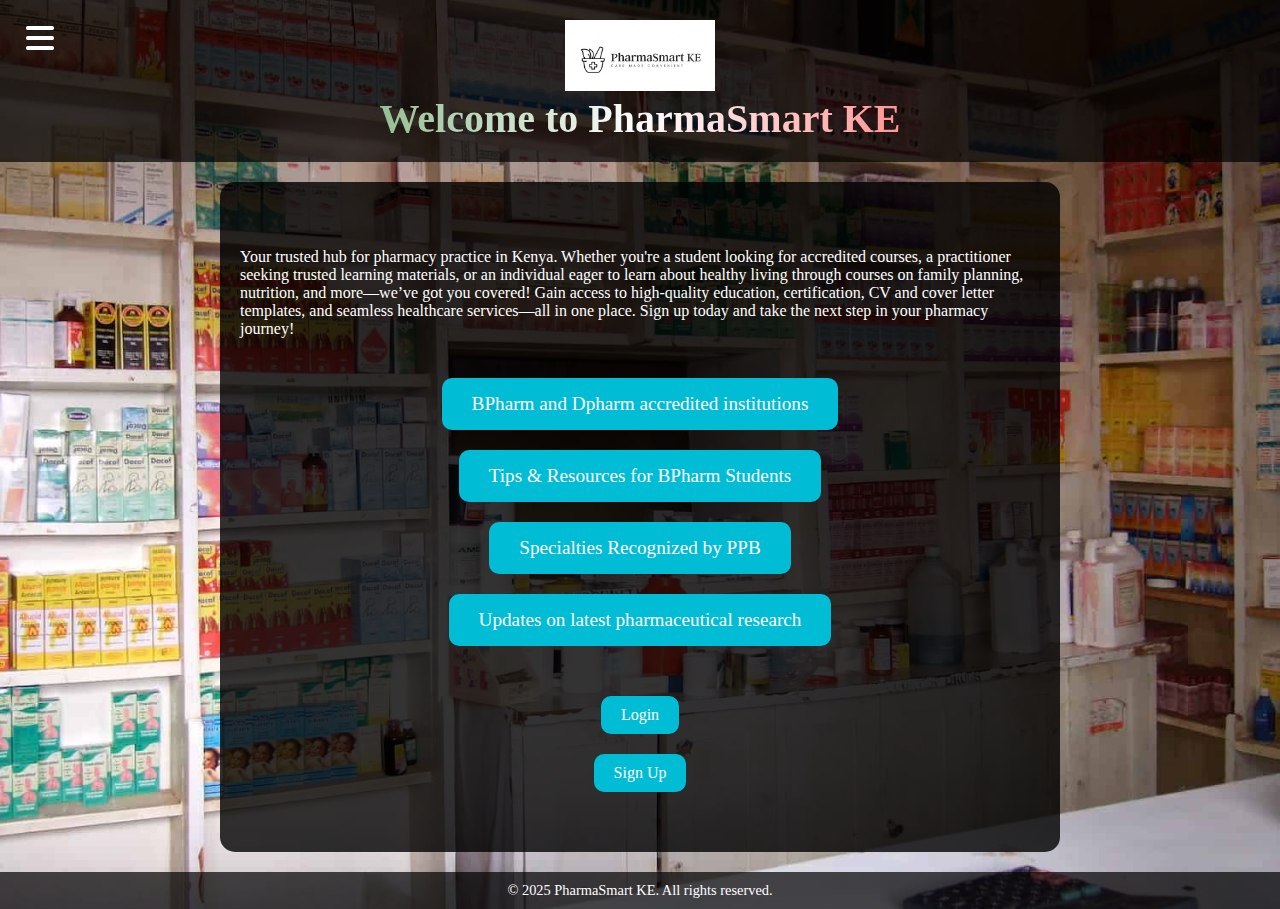
==== index.html @ 3fa0c53a "Update and rename index2.html to index.html" ====
<!DOCTYPE html>
<html lang="en">
<head>
    <meta charset="UTF-8">
    <meta name="viewport" content="width=device-width, initial-scale=1.0">
    <title>Kenyan Pharmacy Blog</title>
    <link rel="stylesheet" href="https://cdnjs.cloudflare.com/ajax/libs/font-awesome/6.0.0-beta3/css/all.min.css">
    <style>
        body {
            font-family: 'Times New Roman', serif;
            margin: 0;
            padding: 0;
            background-image: url('drug.jpg');
            background-size: cover;
            background-repeat: no-repeat;
            color: #fff;
            display: flex;
            flex-direction: column;
            min-height: 100vh;
        }
        header {
            background-color: rgba(0, 0, 0, 0.7);
            padding: 20px;
            text-align: center;
            flex-shrink: 0;
        }
        header h1 {
            margin: 0;
            font-size: 2.5em;
            background: linear-gradient(to right, #006600, #ffffff, #ff0000);
            -webkit-background-clip: text;
            -webkit-text-fill-color: transparent;
        }
        .sidebar {
            position: fixed;
            top: 0;
            left: 0;
            width: 250px;
            height: 100%;
            background-color: rgba(0, 0, 0, 0.8);
            padding-top: 20px;
            color: #fff;
            text-align: left;
            display: flex;
            flex-direction: column;
            display: none; /* Initially hidden */
        }
        .sidebar a {
            color: #00bcd4;
            text-decoration: none;
            font-size: 1.2em;
            padding: 15px;
            border-bottom: 1px solid #444;
            transition: background-color 0.3s;
        }
        .sidebar a:hover {
            background-color: #008c9e;
        }
        main {
            margin-left: 260px;
            padding: 50px 20px;
            background-color: rgba(0, 0, 0, 0.8);
            margin: 20px auto;
            width: 90%;
            max-width: 800px;
            border-radius: 15px;
            flex-grow: 1;
        }
        .button-container {
            margin: 30px 0;
            display: flex;
            flex-direction: column;
            align-items: center; /* Center the buttons horizontally */
        }
        .button-container a {
            display: inline-block;
            margin: 10px;
            padding: 15px 30px;
            background-color: #00bcd4;
            color: #fff;
            text-decoration: none;
            font-size: 1.2em;
            border-radius: 10px;
            transition: background-color 0.3s;
        }
        .button-container a:hover {
            background-color: #008c9e;
        }
        .auth-buttons {
            margin-top: 30px;
            display: flex;
            flex-direction: column;
            align-items: center; /* Center the buttons horizontally */
        }
        .auth-buttons a {
            display: inline-block;
            margin: 10px;
            padding: 10px 20px;
            background-color: #00bcd4;
            color: #fff;
            text-decoration: none;
            border-radius: 10px;
            transition: background-color 0.3s;
            font-size: 1em;
        }
        .auth-buttons a:hover {
            background-color: #008c9e;
        }
        footer {
            background-color: rgba(0, 0, 0, 0.7);
            padding: 10px 0;
            text-align: center;
            flex-shrink: 0;
        }
        footer p {
            margin: 0;
            font-size: 0.9em;
        }
        /* Icon button to toggle the sidebar */
        .sidebar-toggle-btn {
            position: fixed;
            top: 20px;
            left: 20px;
            background-color: transparent;
            border: none;
            color: #fff;
            font-size: 2em;
            cursor: pointer;
            z-index: 1000; /* Ensure it's above other content */
        }
    </style>
</head>
<body>

    <!-- Hamburger Icon to toggle sidebar -->
    <button class="sidebar-toggle-btn" onclick="toggleSidebar()">
        <i class="fas fa-bars"></i> <!-- Font Awesome hamburger icon -->
    </button>

    <div class="sidebar">
        <a href="contacts.html">Contacts</a>
        <a href="signup.html">Sign Up</a>
        <a href="login.html">Login</a>
        <a href="support.html">Support</a>
        <a href="privacy-policy.html">Privacy Policy</a>
    </div>

    <header>
        <img src="logo.jpg" alt="PharmaSmart KE Logo" style="max-width: 150px; height: auto;">
        <h1>Welcome to PharmaSmart KE</h1>
    </header>

    <main>
        <p>Your trusted hub for pharmacy practice in Kenya. Whether you're a student looking for accredited courses, a practitioner seeking trusted learning materials, or an individual eager to learn about healthy living through courses on family planning, nutrition, and more—we’ve got you covered! Gain access to high-quality education, certification, CV and cover letter templates, and seamless healthcare services—all in one place. Sign up today and take the next step in your pharmacy journey!</p>
        
        <div class="button-container">
            <a href="pharm.html">BPharm and Dpharm accredited institutions</a>
            <a href="tips-resources.html">Tips & Resources for BPharm Students</a>
            <a href="specialities.html">Specialties Recognized by PPB</a>
            <a href="updates.html">Updates on latest pharmaceutical research</a>
        </div>

        <div class="auth-buttons">
            <a href="login.html">Login</a>
            <a href="signup.html">Sign Up</a>
        </div>
    </main>

    <footer>
        <p>&copy; 2025 PharmaSmart KE. All rights reserved.</p>
    </footer>

    <script>
        function toggleSidebar() {
            const sidebar = document.querySelector('.sidebar');
            if (sidebar.style.display === 'none' || sidebar.style.display === '') {
                sidebar.style.display = 'flex';  // Show sidebar
            } else {
                sidebar.style.display = 'none';  // Hide sidebar
            }
        }
    </script>

</body>
</html>
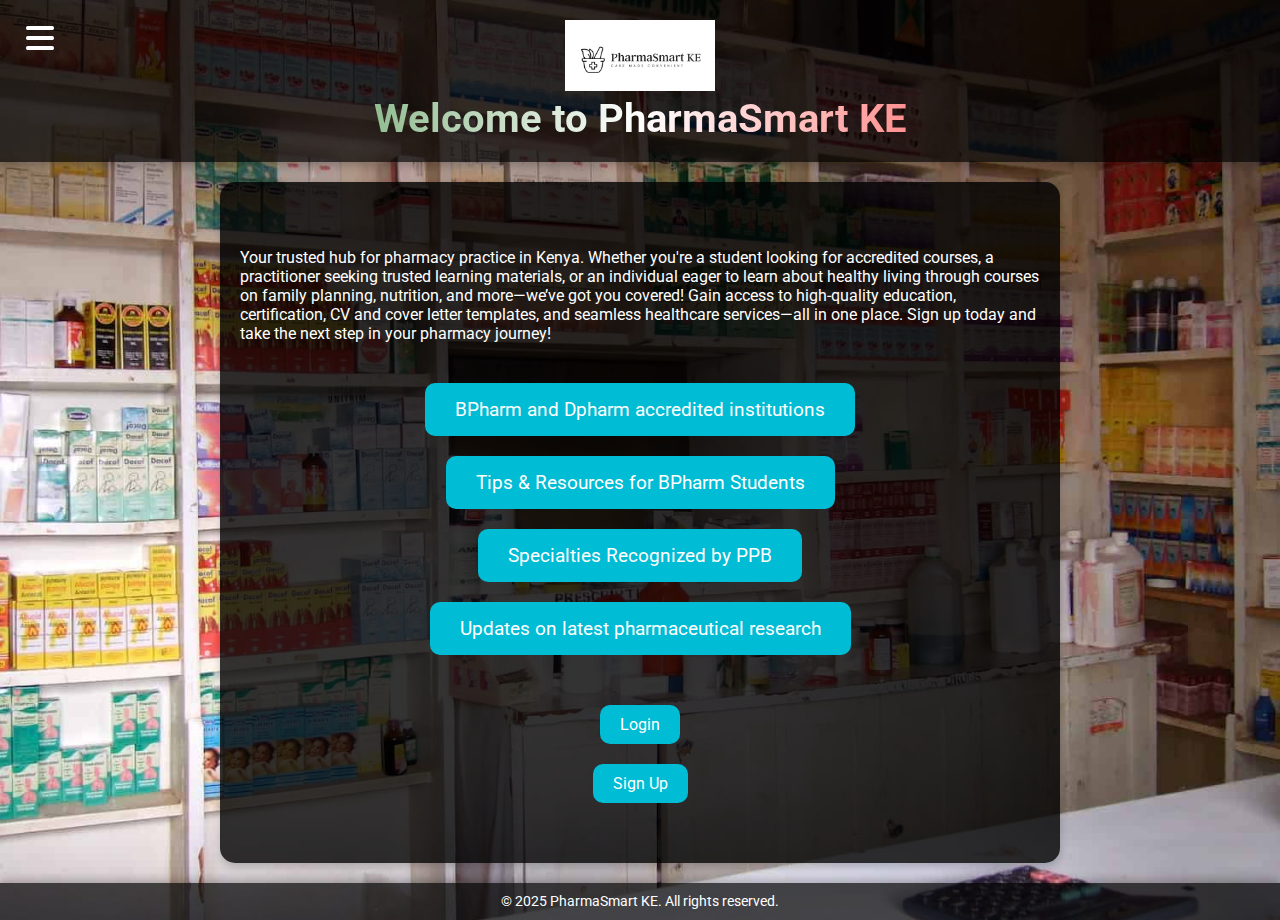
==== commit d77f5e91: "Update index.html" ====
--- a/index.html
+++ b/index.html
@@ -3,11 +3,12 @@
 <head>
     <meta charset="UTF-8">
     <meta name="viewport" content="width=device-width, initial-scale=1.0">
-    <title>Kenyan Pharmacy Blog</title>
+    <title>PharmaSmart KE</title>
     <link rel="stylesheet" href="https://cdnjs.cloudflare.com/ajax/libs/font-awesome/6.0.0-beta3/css/all.min.css">
+    <link href="https://fonts.googleapis.com/css2?family=Roboto:wght@400;700&display=swap" rel="stylesheet">
     <style>
         body {
-            font-family: 'Times New Roman', serif;
+            font-family: 'Roboto', sans-serif;
             margin: 0;
             padding: 0;
             background-image: url('drug.jpg');
@@ -17,26 +18,35 @@
             display: flex;
             flex-direction: column;
             min-height: 100vh;
+            transition: background-color 0.3s;
         }
         header {
             background-color: rgba(0, 0, 0, 0.7);
             padding: 20px;
             text-align: center;
             flex-shrink: 0;
+            box-shadow: 0 4px 8px rgba(0, 0, 0, 0.2);
         }
         header h1 {
             margin: 0;
             font-size: 2.5em;
             background: linear-gradient(to right, #006600, #ffffff, #ff0000);
             -webkit-background-clip: text;
+            background-clip: text;
             -webkit-text-fill-color: transparent;
+            animation: gradient 3s infinite;
+        }
+        @keyframes gradient {
+            0% { background-position: 0% 50%; }
+            50% { background-position: 100% 50%; }
+            100% { background-position: 0% 50%; }
         }
         .sidebar {
             position: fixed;
-            top: 0;
+            top: 60px; /* Lower the sidebar slightly */
             left: 0;
             width: 250px;
-            height: 100%;
+            height: calc(100% - 60px); /* Adjust height to account for the new top position */
             background-color: rgba(0, 0, 0, 0.8);
             padding-top: 20px;
             color: #fff;
@@ -44,6 +54,7 @@
             display: flex;
             flex-direction: column;
             display: none; /* Initially hidden */
+            transition: transform 0.3s ease-in-out;
         }
         .sidebar a {
             color: #00bcd4;
@@ -51,10 +62,11 @@
             font-size: 1.2em;
             padding: 15px;
             border-bottom: 1px solid #444;
-            transition: background-color 0.3s;
+            transition: background-color 0.3s, transform 0.3s;
         }
         .sidebar a:hover {
             background-color: #008c9e;
+            transform: translateX(10px);
         }
         main {
             margin-left: 260px;
@@ -65,6 +77,8 @@
             max-width: 800px;
             border-radius: 15px;
             flex-grow: 1;
+            box-shadow: 0 4px 8px rgba(0, 0, 0, 0.2);
+            transition: background-color 0.3s;
         }
         .button-container {
             margin: 30px 0;
@@ -81,10 +95,11 @@
             text-decoration: none;
             font-size: 1.2em;
             border-radius: 10px;
-            transition: background-color 0.3s;
+            transition: background-color 0.3s, transform 0.3s;
         }
         .button-container a:hover {
             background-color: #008c9e;
+            transform: translateY(-5px);
         }
         .auth-buttons {
             margin-top: 30px;
@@ -100,17 +115,19 @@
             color: #fff;
             text-decoration: none;
             border-radius: 10px;
-            transition: background-color 0.3s;
+            transition: background-color 0.3s, transform 0.3s;
             font-size: 1em;
         }
         .auth-buttons a:hover {
             background-color: #008c9e;
+            transform: translateY(-5px);
         }
         footer {
             background-color: rgba(0, 0, 0, 0.7);
             padding: 10px 0;
             text-align: center;
             flex-shrink: 0;
+            box-shadow: 0 -4px 8px rgba(0, 0, 0, 0.2);
         }
         footer p {
             margin: 0;
@@ -127,6 +144,7 @@
             font-size: 2em;
             cursor: pointer;
             z-index: 1000; /* Ensure it's above other content */
+            transition: top 0.3s; /* Add a slight delay for smooth transition */
         }
     </style>
 </head>
@@ -138,7 +156,7 @@
     </button>
 
     <div class="sidebar">
-        <a href="contacts.html">Contacts</a>
+    
         <a href="signup.html">Sign Up</a>
         <a href="login.html">Login</a>
         <a href="support.html">Support</a>
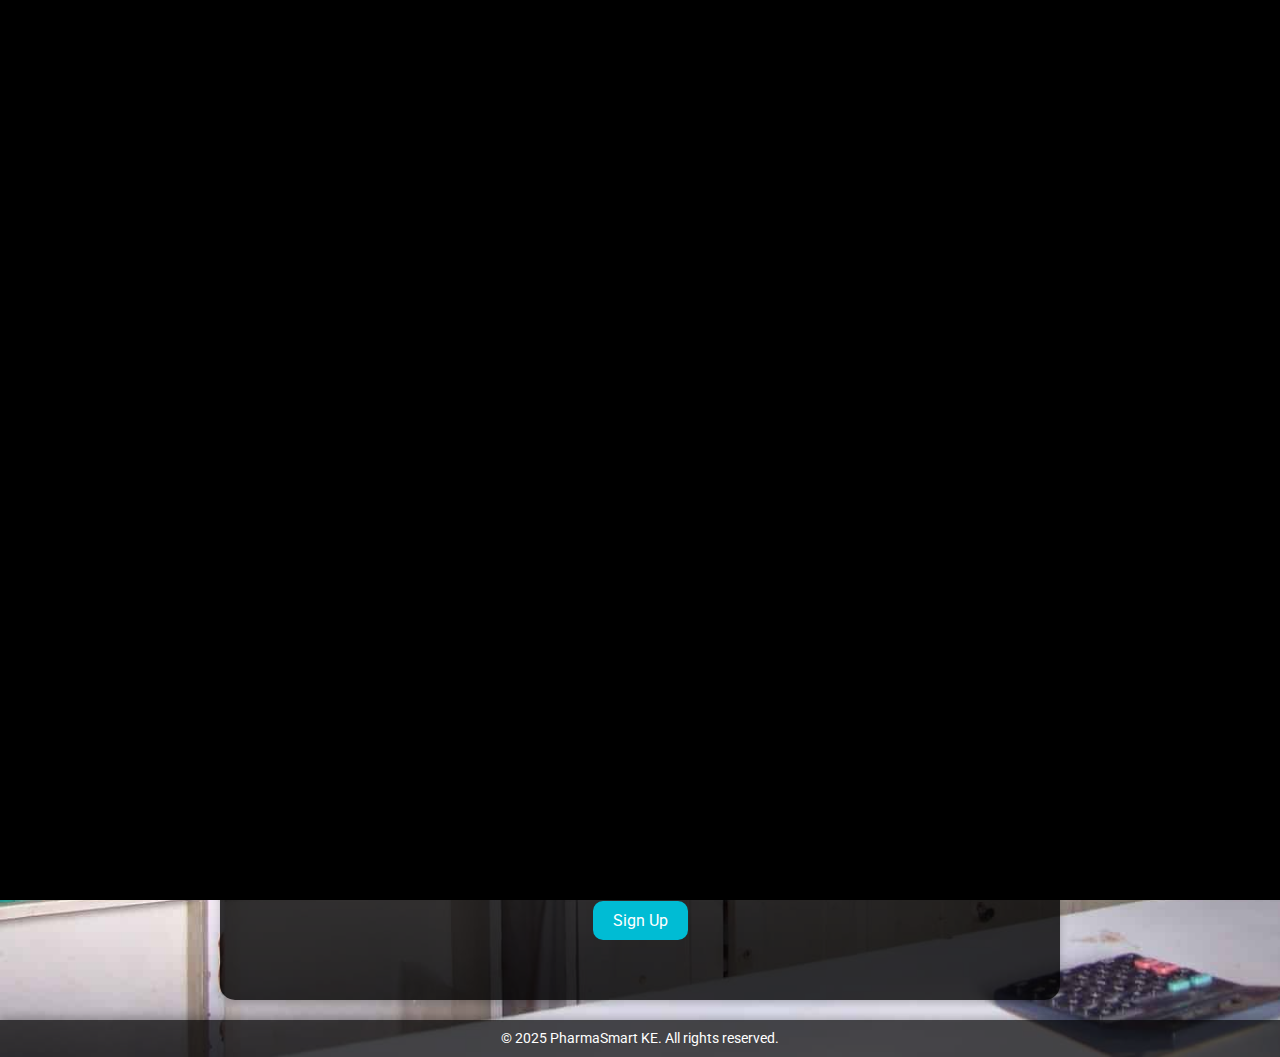
==== commit 7cc19338: "Update index.html" ====
--- a/index.html
+++ b/index.html
@@ -80,6 +80,16 @@
             box-shadow: 0 4px 8px rgba(0, 0, 0, 0.2);
             transition: background-color 0.3s;
         }
+        main p {
+            font-size: 1.5em;
+            background: linear-gradient(to right, #006600, #ffffff, #ff0000);
+            -webkit-background-clip: text;
+            background-clip: text;
+            -webkit-text-fill-color: transparent;
+            animation: gradient 3s infinite;
+            text-align: center;
+            margin-bottom: 30px;
+        }
         .button-container {
             margin: 30px 0;
             display: flex;
@@ -146,9 +156,46 @@
             z-index: 1000; /* Ensure it's above other content */
             transition: top 0.3s; /* Add a slight delay for smooth transition */
         }
+        .welcome-message {
+            position: fixed;
+            top: 50%;
+            left: 50%;
+            transform: translate(-50%, -50%);
+            background-color: rgba(0, 0, 0, 0.8);
+            padding: 20px;
+            border-radius: 10px;
+            text-align: center;
+            font-size: 1.5em;
+            opacity: 0;
+            transition: opacity 1s ease-in-out, transform 1s ease-in-out;
+            z-index: 3000; /* Ensure it's above the curtain */
+        }
+        .welcome-message.show {
+            opacity: 1;
+            transform: translate(-50%, -50%) scale(1.1);
+        }
+        .curtain {
+            position: fixed;
+            top: 0;
+            left: 0;
+            width: 100%;
+            height: 100%;
+            background-color: #000;
+            z-index: 2000;
+            display: flex;
+            justify-content: center;
+            align-items: center;
+            transition: transform 1s ease-in-out;
+        }
+        .curtain.open {
+            transform: translateY(-100%);
+        }
     </style>
 </head>
 <body>
+
+    <div class="curtain" id="curtain"></div>
+    <div class="welcome-message" id="welcomeMessage">Welcome to PharmaSmart KE!</div>
 
     <!-- Hamburger Icon to toggle sidebar -->
     <button class="sidebar-toggle-btn" onclick="toggleSidebar()">
@@ -169,7 +216,7 @@
     </header>
 
     <main>
-        <p>Your trusted hub for pharmacy practice in Kenya. Whether you're a student looking for accredited courses, a practitioner seeking trusted learning materials, or an individual eager to learn about healthy living through courses on family planning, nutrition, and more—we’ve got you covered! Gain access to high-quality education, certification, CV and cover letter templates, and seamless healthcare services—all in one place. Sign up today and take the next step in your pharmacy journey!</p>
+        <p>Welcome to PharmaSmart KE! Your trusted hub for pharmacy practice in Kenya. Whether you're a student looking for accredited courses, a practitioner seeking trusted learning materials, or an individual eager to learn about healthy living through courses on family planning, nutrition, and more—we’ve got you covered! Gain access to high-quality education, certification, CV and cover letter templates, and seamless healthcare services—all in one place. Sign up today and take the next step in your pharmacy journey!</p>
         
         <div class="button-container">
             <a href="pharm.html">BPharm and Dpharm accredited institutions</a>
@@ -189,6 +236,18 @@
     </footer>
 
     <script>
+        window.onload = function() {
+            const welcomeMessage = document.getElementById('welcomeMessage');
+            const curtain = document.getElementById('curtain');
+            setTimeout(() => {
+                welcomeMessage.classList.add('show');
+                setTimeout(() => {
+                    welcomeMessage.classList.remove('show');
+                    curtain.classList.add('open');
+                }, 3000); // Hide welcome message after 3 seconds
+            }, 1000); // Delay of 1 second before showing the welcome message
+        };
+
         function toggleSidebar() {
             const sidebar = document.querySelector('.sidebar');
             if (sidebar.style.display === 'none' || sidebar.style.display === '') {
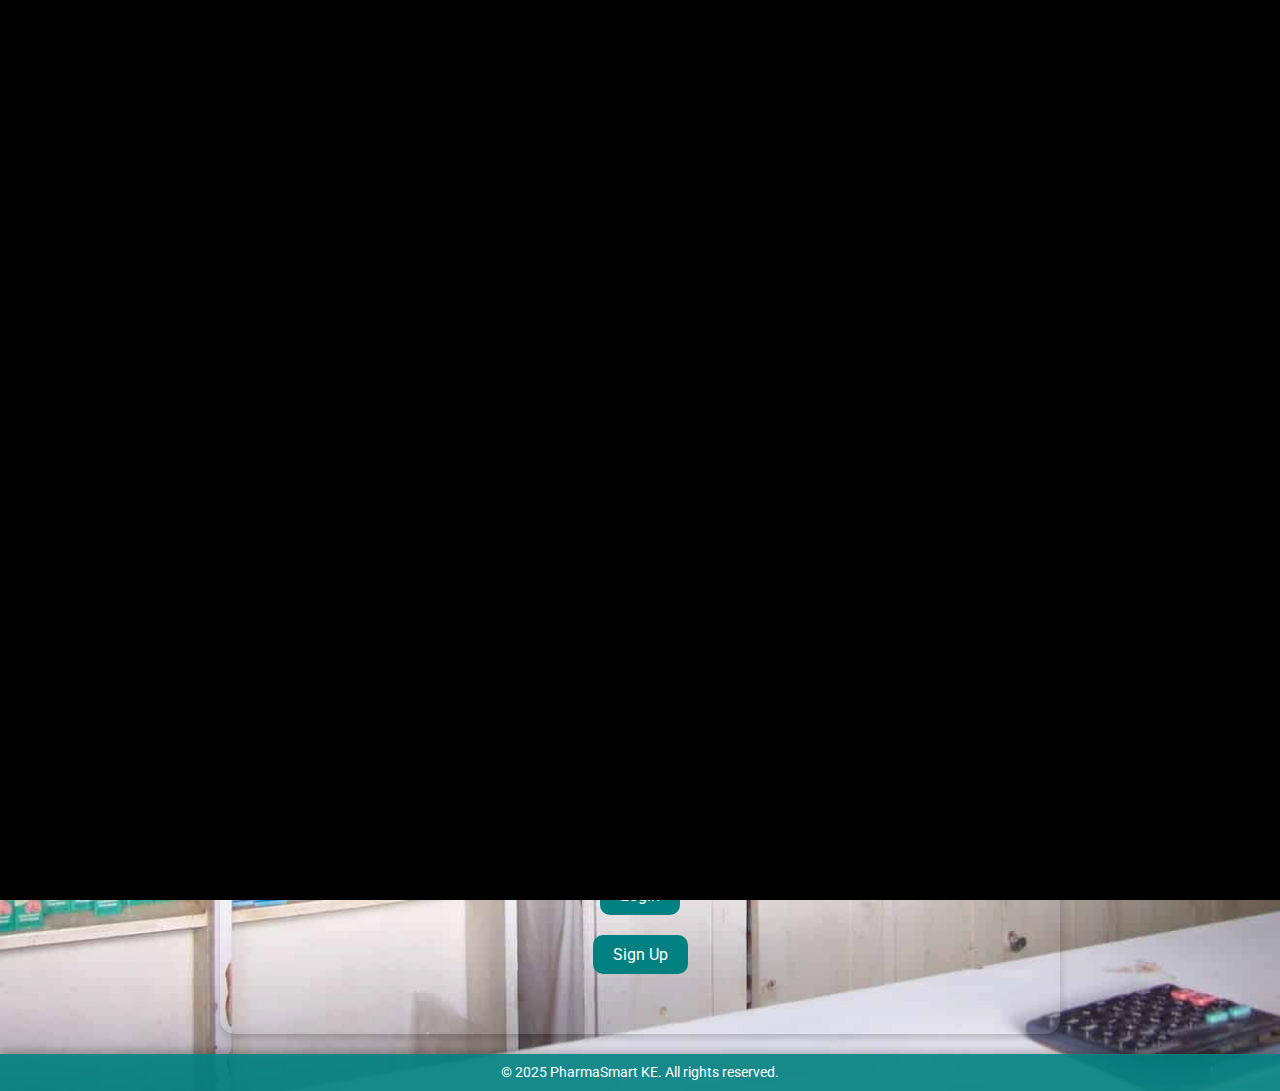
==== commit c06a9482: "Update index.html" ====
--- a/index.html
+++ b/index.html
@@ -7,6 +7,14 @@
     <link rel="stylesheet" href="https://cdnjs.cloudflare.com/ajax/libs/font-awesome/6.0.0-beta3/css/all.min.css">
     <link href="https://fonts.googleapis.com/css2?family=Roboto:wght@400;700&display=swap" rel="stylesheet">
     <style>
+        :root {
+            --primary-color: #008080; /* Teal */
+            --secondary-color: #ffffff; /* White */
+            --background-color: #f0f0f0; /* Light background */
+            --text-color: #ffffff; /* White text */
+            --dark-background-color: #121212; /* Dark background */
+            --dark-text-color: #ffffff; /* White text */
+        }
         body {
             font-family: 'Roboto', sans-serif;
             margin: 0;
@@ -14,32 +22,20 @@
             background-image: url('drug.jpg');
             background-size: cover;
             background-repeat: no-repeat;
-            color: #fff;
+            background-color: var(--dark-background-color);
+            color: var(--dark-text-color); /* White text */
             display: flex;
             flex-direction: column;
             min-height: 100vh;
-            transition: background-color 0.3s;
+            transition: background-color 0.3s, color 0.3s;
         }
         header {
-            background-color: rgba(0, 0, 0, 0.7);
+            background-color: rgba(0, 128, 128, 0.9); /* Slightly transparent teal */
             padding: 20px;
             text-align: center;
             flex-shrink: 0;
             box-shadow: 0 4px 8px rgba(0, 0, 0, 0.2);
-        }
-        header h1 {
-            margin: 0;
-            font-size: 2.5em;
-            background: linear-gradient(to right, #006600, #ffffff, #ff0000);
-            -webkit-background-clip: text;
-            background-clip: text;
-            -webkit-text-fill-color: transparent;
-            animation: gradient 3s infinite;
-        }
-        @keyframes gradient {
-            0% { background-position: 0% 50%; }
-            50% { background-position: 100% 50%; }
-            100% { background-position: 0% 50%; }
+            color: var(--secondary-color); /* White text */
         }
         .sidebar {
             position: fixed;
@@ -47,9 +43,9 @@
             left: 0;
             width: 250px;
             height: calc(100% - 60px); /* Adjust height to account for the new top position */
-            background-color: rgba(0, 0, 0, 0.8);
+            background-color: rgba(0, 128, 128, 0.9); /* Slightly transparent teal */
             padding-top: 20px;
-            color: #fff;
+            color: var(--secondary-color);
             text-align: left;
             display: flex;
             flex-direction: column;
@@ -57,7 +53,7 @@
             transition: transform 0.3s ease-in-out;
         }
         .sidebar a {
-            color: #00bcd4;
+            color: var(--secondary-color);
             text-decoration: none;
             font-size: 1.2em;
             padding: 15px;
@@ -65,13 +61,13 @@
             transition: background-color 0.3s, transform 0.3s;
         }
         .sidebar a:hover {
-            background-color: #008c9e;
+            background-color: #006666;
             transform: translateX(10px);
         }
         main {
             margin-left: 260px;
             padding: 50px 20px;
-            background-color: rgba(0, 0, 0, 0.8);
+            background-color: rgba(255, 255, 255, 0.1); /* Slightly transparent dark */
             margin: 20px auto;
             width: 90%;
             max-width: 800px;
@@ -79,14 +75,11 @@
             flex-grow: 1;
             box-shadow: 0 4px 8px rgba(0, 0, 0, 0.2);
             transition: background-color 0.3s;
+            color: var(--secondary-color); /* White text */
         }
         main p {
             font-size: 1.5em;
-            background: linear-gradient(to right, #006600, #ffffff, #ff0000);
-            -webkit-background-clip: text;
-            background-clip: text;
-            -webkit-text-fill-color: transparent;
-            animation: gradient 3s infinite;
+            color: var(--secondary-color); /* White text */
             text-align: center;
             margin-bottom: 30px;
         }
@@ -100,15 +93,15 @@
             display: inline-block;
             margin: 10px;
             padding: 15px 30px;
-            background-color: #00bcd4;
-            color: #fff;
+            background-color: var(--primary-color);
+            color: var(--secondary-color);
             text-decoration: none;
             font-size: 1.2em;
             border-radius: 10px;
             transition: background-color 0.3s, transform 0.3s;
         }
         .button-container a:hover {
-            background-color: #008c9e;
+            background-color: #006666;
             transform: translateY(-5px);
         }
         .auth-buttons {
@@ -121,27 +114,29 @@
             display: inline-block;
             margin: 10px;
             padding: 10px 20px;
-            background-color: #00bcd4;
-            color: #fff;
+            background-color: var(--primary-color);
+            color: var(--secondary-color);
             text-decoration: none;
             border-radius: 10px;
             transition: background-color 0.3s, transform 0.3s;
             font-size: 1em;
         }
         .auth-buttons a:hover {
-            background-color: #008c9e;
+            background-color: #006666;
             transform: translateY(-5px);
         }
         footer {
-            background-color: rgba(0, 0, 0, 0.7);
+            background-color: rgba(0, 128, 128, 0.9); /* Slightly transparent teal */
             padding: 10px 0;
             text-align: center;
             flex-shrink: 0;
             box-shadow: 0 -4px 8px rgba(0, 0, 0, 0.2);
+            color: var(--secondary-color); /* White text */
         }
         footer p {
             margin: 0;
             font-size: 0.9em;
+            color: var(--secondary-color);
         }
         /* Icon button to toggle the sidebar */
         .sidebar-toggle-btn {
@@ -150,7 +145,7 @@
             left: 20px;
             background-color: transparent;
             border: none;
-            color: #fff;
+            color: var(--secondary-color); /* Change to white */
             font-size: 2em;
             cursor: pointer;
             z-index: 1000; /* Ensure it's above other content */
@@ -161,11 +156,12 @@
             top: 50%;
             left: 50%;
             transform: translate(-50%, -50%);
-            background-color: rgba(0, 0, 0, 0.8);
+            background-color: rgba(0, 128, 128, 0.9); /* Slightly transparent teal */
             padding: 20px;
             border-radius: 10px;
             text-align: center;
             font-size: 1.5em;
+            color: var(--secondary-color);
             opacity: 0;
             transition: opacity 1s ease-in-out, transform 1s ease-in-out;
             z-index: 3000; /* Ensure it's above the curtain */
@@ -203,7 +199,6 @@
     </button>
 
     <div class="sidebar">
-    
         <a href="signup.html">Sign Up</a>
         <a href="login.html">Login</a>
         <a href="support.html">Support</a>
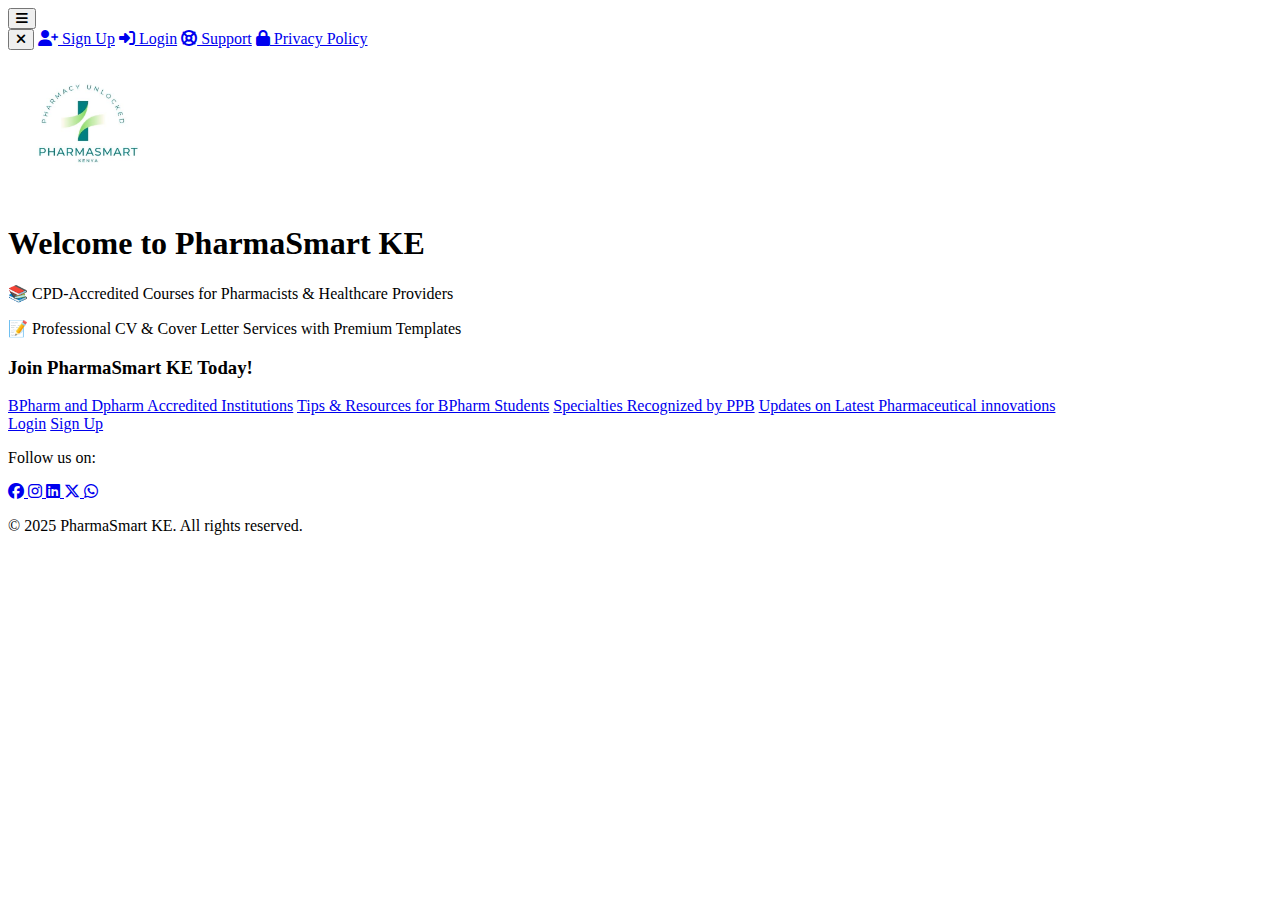
==== commit e74a9408: "Update index.html" ====
--- a/index.html
+++ b/index.html
@@ -6,252 +6,78 @@
     <title>PharmaSmart KE</title>
     <link rel="stylesheet" href="https://cdnjs.cloudflare.com/ajax/libs/font-awesome/6.0.0-beta3/css/all.min.css">
     <link href="https://fonts.googleapis.com/css2?family=Roboto:wght@400;700&display=swap" rel="stylesheet">
-    <style>
-        :root {
-            --primary-color: #008080; /* Teal */
-            --secondary-color: #ffffff; /* White */
-            --background-color: #f0f0f0; /* Light background */
-            --text-color: #ffffff; /* White text */
-            --dark-background-color: #121212; /* Dark background */
-            --dark-text-color: #ffffff; /* White text */
-        }
-        body {
-            font-family: 'Roboto', sans-serif;
-            margin: 0;
-            padding: 0;
-            background-image: url('drug.jpg');
-            background-size: cover;
-            background-repeat: no-repeat;
-            background-color: var(--dark-background-color);
-            color: var(--dark-text-color); /* White text */
-            display: flex;
-            flex-direction: column;
-            min-height: 100vh;
-            transition: background-color 0.3s, color 0.3s;
-        }
-        header {
-            background-color: rgba(0, 128, 128, 0.9); /* Slightly transparent teal */
-            padding: 20px;
-            text-align: center;
-            flex-shrink: 0;
-            box-shadow: 0 4px 8px rgba(0, 0, 0, 0.2);
-            color: var(--secondary-color); /* White text */
-        }
-        .sidebar {
-            position: fixed;
-            top: 60px; /* Lower the sidebar slightly */
-            left: 0;
-            width: 250px;
-            height: calc(100% - 60px); /* Adjust height to account for the new top position */
-            background-color: rgba(0, 128, 128, 0.9); /* Slightly transparent teal */
-            padding-top: 20px;
-            color: var(--secondary-color);
-            text-align: left;
-            display: flex;
-            flex-direction: column;
-            display: none; /* Initially hidden */
-            transition: transform 0.3s ease-in-out;
-        }
-        .sidebar a {
-            color: var(--secondary-color);
-            text-decoration: none;
-            font-size: 1.2em;
-            padding: 15px;
-            border-bottom: 1px solid #444;
-            transition: background-color 0.3s, transform 0.3s;
-        }
-        .sidebar a:hover {
-            background-color: #006666;
-            transform: translateX(10px);
-        }
-        main {
-            margin-left: 260px;
-            padding: 50px 20px;
-            background-color: rgba(255, 255, 255, 0.1); /* Slightly transparent dark */
-            margin: 20px auto;
-            width: 90%;
-            max-width: 800px;
-            border-radius: 15px;
-            flex-grow: 1;
-            box-shadow: 0 4px 8px rgba(0, 0, 0, 0.2);
-            transition: background-color 0.3s;
-            color: var(--secondary-color); /* White text */
-        }
-        main p {
-            font-size: 1.5em;
-            color: var(--secondary-color); /* White text */
-            text-align: center;
-            margin-bottom: 30px;
-        }
-        .button-container {
-            margin: 30px 0;
-            display: flex;
-            flex-direction: column;
-            align-items: center; /* Center the buttons horizontally */
-        }
-        .button-container a {
-            display: inline-block;
-            margin: 10px;
-            padding: 15px 30px;
-            background-color: var(--primary-color);
-            color: var(--secondary-color);
-            text-decoration: none;
-            font-size: 1.2em;
-            border-radius: 10px;
-            transition: background-color 0.3s, transform 0.3s;
-        }
-        .button-container a:hover {
-            background-color: #006666;
-            transform: translateY(-5px);
-        }
-        .auth-buttons {
-            margin-top: 30px;
-            display: flex;
-            flex-direction: column;
-            align-items: center; /* Center the buttons horizontally */
-        }
-        .auth-buttons a {
-            display: inline-block;
-            margin: 10px;
-            padding: 10px 20px;
-            background-color: var(--primary-color);
-            color: var(--secondary-color);
-            text-decoration: none;
-            border-radius: 10px;
-            transition: background-color 0.3s, transform 0.3s;
-            font-size: 1em;
-        }
-        .auth-buttons a:hover {
-            background-color: #006666;
-            transform: translateY(-5px);
-        }
-        footer {
-            background-color: rgba(0, 128, 128, 0.9); /* Slightly transparent teal */
-            padding: 10px 0;
-            text-align: center;
-            flex-shrink: 0;
-            box-shadow: 0 -4px 8px rgba(0, 0, 0, 0.2);
-            color: var(--secondary-color); /* White text */
-        }
-        footer p {
-            margin: 0;
-            font-size: 0.9em;
-            color: var(--secondary-color);
-        }
-        /* Icon button to toggle the sidebar */
-        .sidebar-toggle-btn {
-            position: fixed;
-            top: 20px;
-            left: 20px;
-            background-color: transparent;
-            border: none;
-            color: var(--secondary-color); /* Change to white */
-            font-size: 2em;
-            cursor: pointer;
-            z-index: 1000; /* Ensure it's above other content */
-            transition: top 0.3s; /* Add a slight delay for smooth transition */
-        }
-        .welcome-message {
-            position: fixed;
-            top: 50%;
-            left: 50%;
-            transform: translate(-50%, -50%);
-            background-color: rgba(0, 128, 128, 0.9); /* Slightly transparent teal */
-            padding: 20px;
-            border-radius: 10px;
-            text-align: center;
-            font-size: 1.5em;
-            color: var(--secondary-color);
-            opacity: 0;
-            transition: opacity 1s ease-in-out, transform 1s ease-in-out;
-            z-index: 3000; /* Ensure it's above the curtain */
-        }
-        .welcome-message.show {
-            opacity: 1;
-            transform: translate(-50%, -50%) scale(1.1);
-        }
-        .curtain {
-            position: fixed;
-            top: 0;
-            left: 0;
-            width: 100%;
-            height: 100%;
-            background-color: #000;
-            z-index: 2000;
-            display: flex;
-            justify-content: center;
-            align-items: center;
-            transition: transform 1s ease-in-out;
-        }
-        .curtain.open {
-            transform: translateY(-100%);
-        }
-    </style>
+    <link rel="stylesheet" href="styles.css"> <!-- Link to external CSS -->
+<link rel="stylesheet" href="https://cdnjs.cloudflare.com/ajax/libs/font-awesome/6.4.2/css/all.min.css">
 </head>
 <body>
 
-    <div class="curtain" id="curtain"></div>
-    <div class="welcome-message" id="welcomeMessage">Welcome to PharmaSmart KE!</div>
-
-    <!-- Hamburger Icon to toggle sidebar -->
-    <button class="sidebar-toggle-btn" onclick="toggleSidebar()">
-        <i class="fas fa-bars"></i> <!-- Font Awesome hamburger icon -->
+    <!-- Sidebar Toggle Button -->
+    <button class="sidebar-toggle-btn">
+        <i class="fas fa-bars"></i>
     </button>
 
+    <!-- Sidebar Menu -->
     <div class="sidebar">
-        <a href="signup.html">Sign Up</a>
-        <a href="login.html">Login</a>
-        <a href="support.html">Support</a>
-        <a href="privacy-policy.html">Privacy Policy</a>
+        <button class="close-btn"><i class="fas fa-times"></i></button> <!-- Close Button -->
+        <a href="signup.html"><i class="fas fa-user-plus"></i> Sign Up</a>
+        <a href="login.html"><i class="fas fa-sign-in-alt"></i> Login</a>
+        <a href="support.html"><i class="fas fa-life-ring"></i> Support</a>
+        <a href="privacy-policy.html"><i class="fas fa-lock"></i> Privacy Policy</a>
     </div>
+
+    <!-- Welcome Curtain Animation -->
+    <div class="curtain" id="curtain"></div>
 
     <header>
         <img src="logo.jpg" alt="PharmaSmart KE Logo" style="max-width: 150px; height: auto;">
         <h1>Welcome to PharmaSmart KE</h1>
+
     </header>
 
     <main>
-        <p>Welcome to PharmaSmart KE! Your trusted hub for pharmacy practice in Kenya. Whether you're a student looking for accredited courses, a practitioner seeking trusted learning materials, or an individual eager to learn about healthy living through courses on family planning, nutrition, and more—we’ve got you covered! Gain access to high-quality education, certification, CV and cover letter templates, and seamless healthcare services—all in one place. Sign up today and take the next step in your pharmacy journey!</p>
-        
-        <div class="button-container">
-            <a href="pharm.html">BPharm and Dpharm accredited institutions</a>
-            <a href="tips-resources.html">Tips & Resources for BPharm Students</a>
-            <a href="specialities.html">Specialties Recognized by PPB</a>
-            <a href="updates.html">Updates on latest pharmaceutical research</a>
-        </div>
+       <section class="intro-section fade-in">
 
-        <div class="auth-buttons">
-            <a href="login.html">Login</a>
-            <a href="signup.html">Sign Up</a>
-        </div>
+<h2 id="typing-text"></h2>
+        <p>📚 CPD-Accredited Courses for Pharmacists & Healthcare Providers</p>
+        <p>📝 Professional CV & Cover Letter Services with Premium Templates</p>
+        <h3>Join PharmaSmart KE Today!</h3>
+    </section>
+
+    <div class="button-container fade-in">
+        <a href="pharm.html">BPharm and Dpharm Accredited Institutions</a>
+        <a href="tips-resources.html">Tips & Resources for BPharm Students</a>
+        <a href="specialities.html">Specialties Recognized by PPB</a>
+        <a href="updates.html">Updates on Latest Pharmaceutical innovations</a>
+    </div>
+
+    <div class="auth-buttons fade-in">
+        <a href="login.html">Login</a>
+        <a href="signup.html">Sign Up</a>
+    </div>
     </main>
 
-    <footer>
-        <p>&copy; 2025 PharmaSmart KE. All rights reserved.</p>
-    </footer>
+   <footer>
+    <p>Follow us on:</p>
+    <div class="social-icons">
+        <a href="https://www.facebook.com/yourpage" target="_blank">
+            <i class="fab fa-facebook"></i>
+        </a>
+        <a href="https://www.instagram.com/yourpage" target="_blank">
+            <i class="fab fa-instagram"></i>
+        </a>
+        <a href="https://www.linkedin.com/in/yourprofile" target="_blank">
+            <i class="fab fa-linkedin"></i>
+        </a>
+        <a href="https://twitter.com/yourhandle" target="_blank">
+            <i class="fab fa-x-twitter"></i>
+        </a>
+        <a href="https://wa.me/254748052811" target="_blank">
+            <i class="fab fa-whatsapp"></i>
+        </a>
+    </div>
+    <p>&copy; 2025 PharmaSmart KE. All rights reserved.</p>
+</footer>
 
-    <script>
-        window.onload = function() {
-            const welcomeMessage = document.getElementById('welcomeMessage');
-            const curtain = document.getElementById('curtain');
-            setTimeout(() => {
-                welcomeMessage.classList.add('show');
-                setTimeout(() => {
-                    welcomeMessage.classList.remove('show');
-                    curtain.classList.add('open');
-                }, 3000); // Hide welcome message after 3 seconds
-            }, 1000); // Delay of 1 second before showing the welcome message
-        };
-
-        function toggleSidebar() {
-            const sidebar = document.querySelector('.sidebar');
-            if (sidebar.style.display === 'none' || sidebar.style.display === '') {
-                sidebar.style.display = 'flex';  // Show sidebar
-            } else {
-                sidebar.style.display = 'none';  // Hide sidebar
-            }
-        }
-    </script>
-
+    <script src="script.js"></script> <!-- Link to external JS -->
 </body>
 </html>
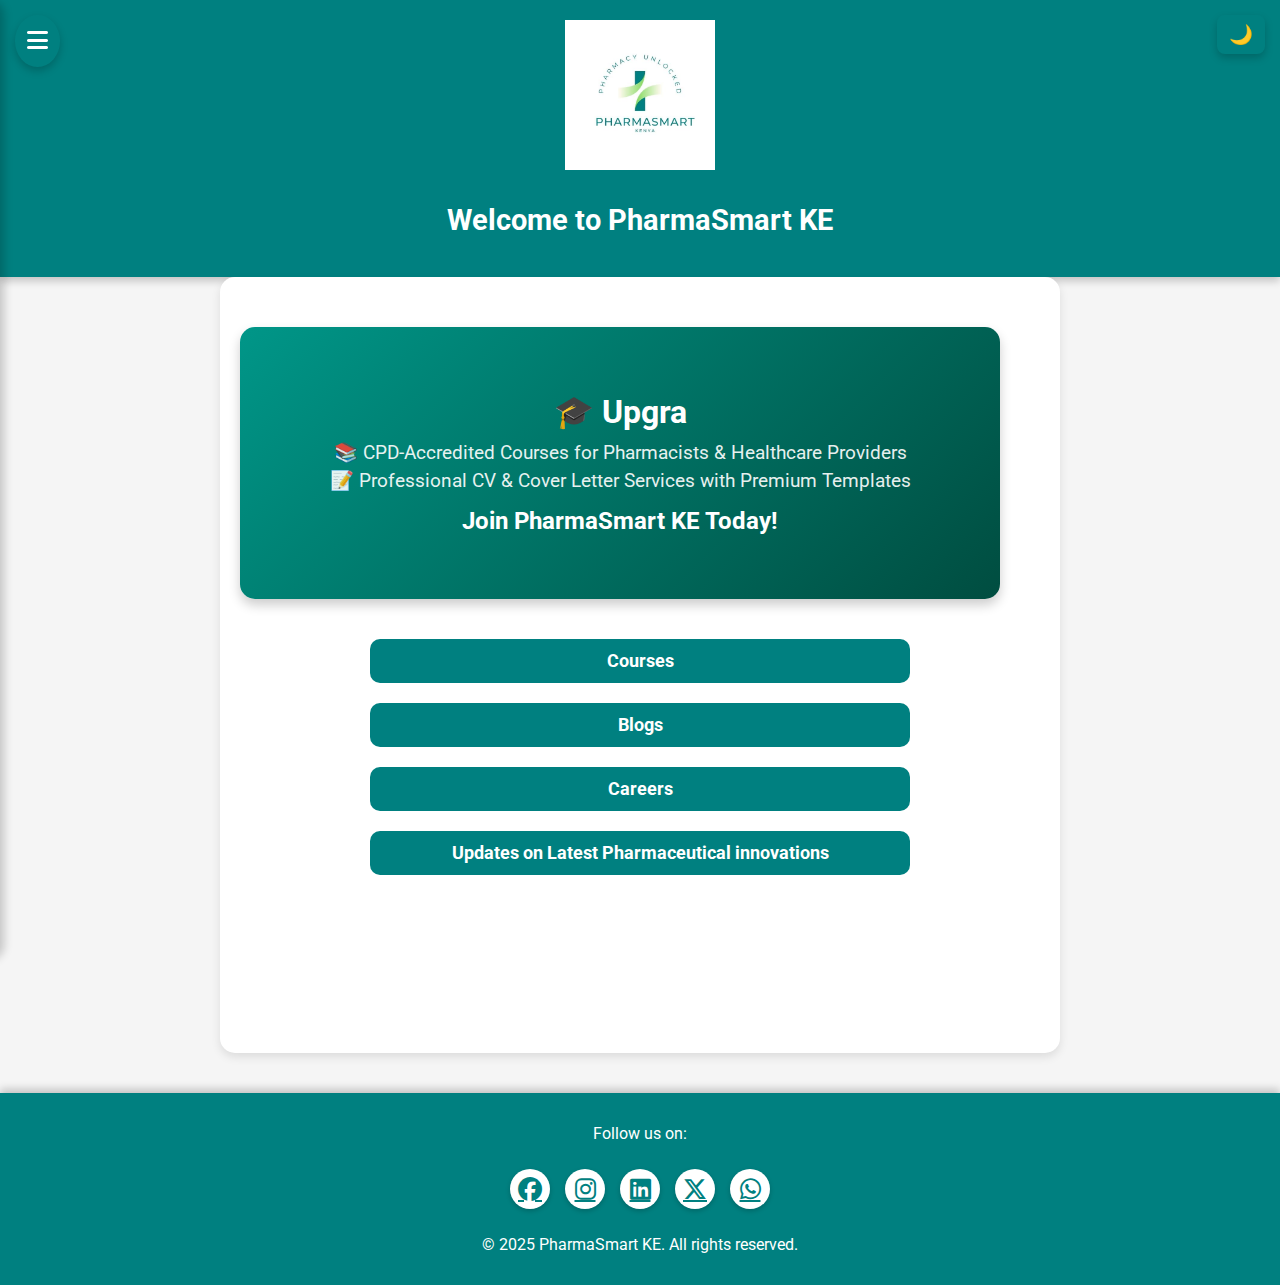
==== commit 3833dee1: "Update index.html" ====
--- a/index.html
+++ b/index.html
@@ -44,9 +44,9 @@
     </section>
 
     <div class="button-container fade-in">
-        <a href="pharm.html">BPharm and Dpharm Accredited Institutions</a>
-        <a href="tips-resources.html">Tips & Resources for BPharm Students</a>
-        <a href="specialities.html">Specialties Recognized by PPB</a>
+        <a href="courses.html">Courses</a>
+        <a href="blog.html">Blogs</a>
+        <a href="specialities.html">Careers</a>
         <a href="updates.html">Updates on Latest Pharmaceutical innovations</a>
     </div>
 
--- a/styles.css
+++ b/styles.css
@@ -0,0 +1,373 @@
+:root {
+    --primary-color: #008080;
+    --secondary-color: #ffffff;
+    --background-color: #f5f5f5;
+    --text-color: #333;
+    --accent-color: #005f5f;
+}
+
+body {
+    font-family: 'Roboto', sans-serif;
+    margin: 0;
+    padding: 0;
+    background-color: var(--background-color);
+    color: var(--text-color);
+    display: flex;
+    flex-direction: column;
+    align-items: center;
+    min-height: 100vh;
+}
+
+/* Header */
+header {
+    width: 100%;
+    background-color: var(--primary-color);
+    color: var(--secondary-color);
+    padding: 20px 0;
+    text-align: center;
+    box-shadow: 0 4px 8px rgba(0, 0, 0, 0.2);
+}
+
+header img {
+    max-width: 150px;
+    margin-bottom: 10px;
+}
+
+h1 {
+    font-size: 1.8rem;
+}
+
+/* Intro Section */
+.intro-section {
+    text-align: center;
+    background: linear-gradient(135deg, #009688, #004d40);
+    color: var(--secondary-color);
+    padding: 40px 20px;
+    border-radius: 15px;
+    box-shadow: 0 6px 12px rgba(0, 0, 0, 0.2);
+    width: 90%;
+    max-width: 800px;
+    margin: 30px 0;
+    animation: fadeIn 1s ease-in-out;
+}
+
+.intro-section h2 {
+    font-size: 2rem;
+    font-weight: bold;
+    margin-bottom: 10px;
+}
+
+.intro-section p {
+    font-size: 1.2rem;
+    margin: 5px 0;
+    opacity: 0.9;
+}
+
+.intro-section h3 {
+    margin-top: 15px;
+    font-size: 1.5rem;
+}
+
+/* CTA Buttons */
+.cta-buttons {
+    margin-top: 20px;
+}
+
+.cta-btn {
+    display: inline-block;
+    margin: 10px;
+    padding: 12px 25px;
+    background-color: var(--secondary-color);
+    color: var(--primary-color);
+    text-decoration: none;
+    font-size: 1.2rem;
+    font-weight: bold;
+    border-radius: 8px;
+    transition: background-color 0.3s, transform 0.3s;
+    box-shadow: 0 4px 8px rgba(0, 0, 0, 0.2);
+}
+
+.cta-btn:hover {
+    background-color: var(--accent-color);
+    color: var(--secondary-color);
+    transform: translateY(-4px);
+}
+
+/* Main Content */
+main {
+    width: 90%;
+    max-width: 800px;
+    background: var(--secondary-color);
+    padding: 20px;
+    border-radius: 15px;
+    box-shadow: 0 4px 10px rgba(0, 0, 0, 0.1);
+    text-align: center;
+}
+
+/* Links Section */
+.button-container {
+    display: flex;
+    flex-direction: column;
+    align-items: center;
+    margin-top: 20px;
+}
+
+.button-container a {
+    display: block;
+    width: 80%;
+    max-width: 500px;
+    margin: 10px;
+    padding: 12px 20px;
+    background-color: var(--primary-color);
+    color: var(--secondary-color);
+    text-align: center;
+    font-size: 1.1rem;
+    font-weight: bold;
+    text-decoration: none;
+    border-radius: 10px;
+    transition: background-color 0.3s, transform 0.3s;
+}
+
+.button-container a:hover {
+    background-color: var(--accent-color);
+    transform: scale(1.05);
+}
+
+/* Footer */
+footer {
+    width: 100%;
+    background-color: var(--primary-color);
+    color: var(--secondary-color);
+    text-align: center;
+    padding: 15px 0;
+    margin-top: 40px;
+    box-shadow: 0 -4px 8px rgba(0, 0, 0, 0.2);
+}
+
+/* Animations */
+@keyframes fadeIn {
+    from { opacity: 0; transform: translateY(-20px); }
+    to { opacity: 1; transform: translateY(0); }
+}
+/* Sidebar Toggle Button */
+.sidebar-toggle-btn {
+    position: fixed;
+    top: 15px;
+    left: 15px;
+    background-color: var(--primary-color);
+    color: var(--secondary-color);
+    border: none;
+    padding: 12px;
+    font-size: 1.5rem;
+    cursor: pointer;
+    border-radius: 50%;
+    transition: background-color 0.3s, transform 0.3s;
+    box-shadow: 0 4px 8px rgba(0, 0, 0, 0.2);
+    z-index: 1000;
+}
+
+.sidebar-toggle-btn:hover {
+    background-color: var(--accent-color);
+    transform: scale(1.1);
+}
+
+/* Sidebar Menu */
+.sidebar {
+    position: fixed;
+    top: 0;
+    left: -270px; /* Hidden initially */
+    width: 270px;
+    height: 100%;
+    background: linear-gradient(135deg, #009688, #004d40); /* Modern gradient */
+    color: var(--secondary-color);
+    box-shadow: 4px 0 10px rgba(0, 0, 0, 0.2);
+    transition: left 0.4s ease-in-out;
+    padding-top: 60px;
+    z-index: 999;
+    border-top-right-radius: 15px;
+    border-bottom-right-radius: 15px;
+    overflow: hidden;
+}
+
+/* Sidebar Active */
+.sidebar.active {
+    left: 0;
+}
+
+/* Sidebar Links */
+.sidebar a {
+    display: flex;
+    align-items: center;
+    padding: 15px 25px;
+    font-size: 1.2rem;
+    color: var(--secondary-color);
+    text-decoration: none;
+    transition: background 0.3s, padding-left 0.3s;
+    font-weight: bold;
+}
+
+.sidebar a i {
+    margin-right: 15px;
+    font-size: 1.4rem;
+}
+
+.sidebar a:hover {
+    background: rgba(255, 255, 255, 0.2);
+    padding-left: 35px; /* Slide effect on hover */
+    transition: all 0.3s ease-in-out;
+}
+
+/* Sidebar Close Button */
+.sidebar .close-btn {
+    position: absolute;
+    top: 15px;
+    right: 15px;
+    background: none;
+    border: none;
+    color: var(--secondary-color);
+    font-size: 1.5rem;
+    cursor: pointer;
+    transition: color 0.3s;
+}
+
+.sidebar .close-btn:hover {
+    color: #ffeb3b;
+}
+/* Auth Buttons (Login & Sign Up) */
+.auth-buttons {
+    display: flex;
+    flex-direction: column;
+    align-items: center;
+    margin-top: 20px;
+}
+
+.auth-buttons a {
+    display: block;
+    width: 80%;
+    max-width: 500px;
+    margin: 10px;
+    padding: 12px 20px;
+    background-color: var(--primary-color);
+    color: var(--secondary-color);
+    text-align: center;
+    font-size: 1.1rem;
+    font-weight: bold;
+    text-decoration: none;
+    border-radius: 10px;
+    transition: background-color 0.3s, transform 0.3s;
+}
+
+.auth-buttons a:hover {
+    background-color: var(--accent-color);
+    transform: scale(1.05);
+}
+/* Fade-in animation */
+.fade-in {
+    opacity: 0;
+    transform: translateY(30px);
+    transition: opacity 0.8s ease-out, transform 0.8s ease-out;
+}
+
+/* When element is visible */
+.fade-in.visible {
+    opacity: 1;
+    transform: translateY(0);
+}
+/* Scroll-to-Top Button */
+.scroll-to-top {
+    position: fixed;
+    bottom: 20px;
+    right: 20px;
+    background: var(--primary-color);
+    color: var(--secondary-color);
+    border: none;
+    padding: 10px 15px;
+    font-size: 1.5rem;
+    border-radius: 50%;
+    cursor: pointer;
+    opacity: 0;
+    transition: opacity 0.3s, transform 0.3s;
+    box-shadow: 0 4px 8px rgba(0, 0, 0, 0.2);
+}
+
+.scroll-to-top.visible {
+    opacity: 1;
+    transform: scale(1.1);
+}
+
+.scroll-to-top:hover {
+    background: var(--accent-color);
+}
+
+/* Dark Mode Toggle */
+.dark-mode-toggle {
+    position: fixed;
+    top: 15px;
+    right: 15px;
+    background: var(--primary-color);
+    color: var(--secondary-color);
+    border: none;
+    padding: 8px 12px;
+    font-size: 1.2rem;
+    border-radius: 8px;
+    cursor: pointer;
+    transition: background 0.3s, transform 0.3s;
+    box-shadow: 0 4px 8px rgba(0, 0, 0, 0.2);
+}
+
+.dark-mode-toggle:hover {
+    background: var(--accent-color);
+}
+
+/* Dark Mode Styles */
+body.dark-mode {
+    background-color: #222;
+    color: #f5f5f5;
+}
+
+body.dark-mode header {
+    background-color: #333;
+}
+
+body.dark-mode .sidebar {
+    background: linear-gradient(135deg, #444, #222);
+}
+
+body.dark-mode .cta-btn {
+    background-color: #444;
+    color: #f5f5f5;
+}
+
+body.dark-mode .cta-btn:hover {
+    background-color: var(--accent-color);
+}
+/* Social Media Icons in Footer */
+.social-icons {
+    display: flex;
+    justify-content: center;
+    gap: 15px;
+    margin: 10px 10px;
+    padding: 10px;
+}
+
+/* Styling each icon */
+.social-icons a {
+    display: flex;
+    align-items: center;
+    justify-content: center;
+    width: 40px;
+    height: 40px;
+    background: white;  /* White background for visibility */
+    border-radius: 50%; /* Circular icons */
+    color: var(--primary-color); /* Match theme */
+    font-size: 1.5rem;
+    transition: transform 0.3s, background-color 0.3s, color 0.3s;
+    box-shadow: 0 2px 5px rgba(0, 0, 0, 0.2);
+}
+
+/* Hover Effect */
+.social-icons a:hover {
+    transform: scale(1.2);
+    background: var(--accent-color);
+    color: white;
+}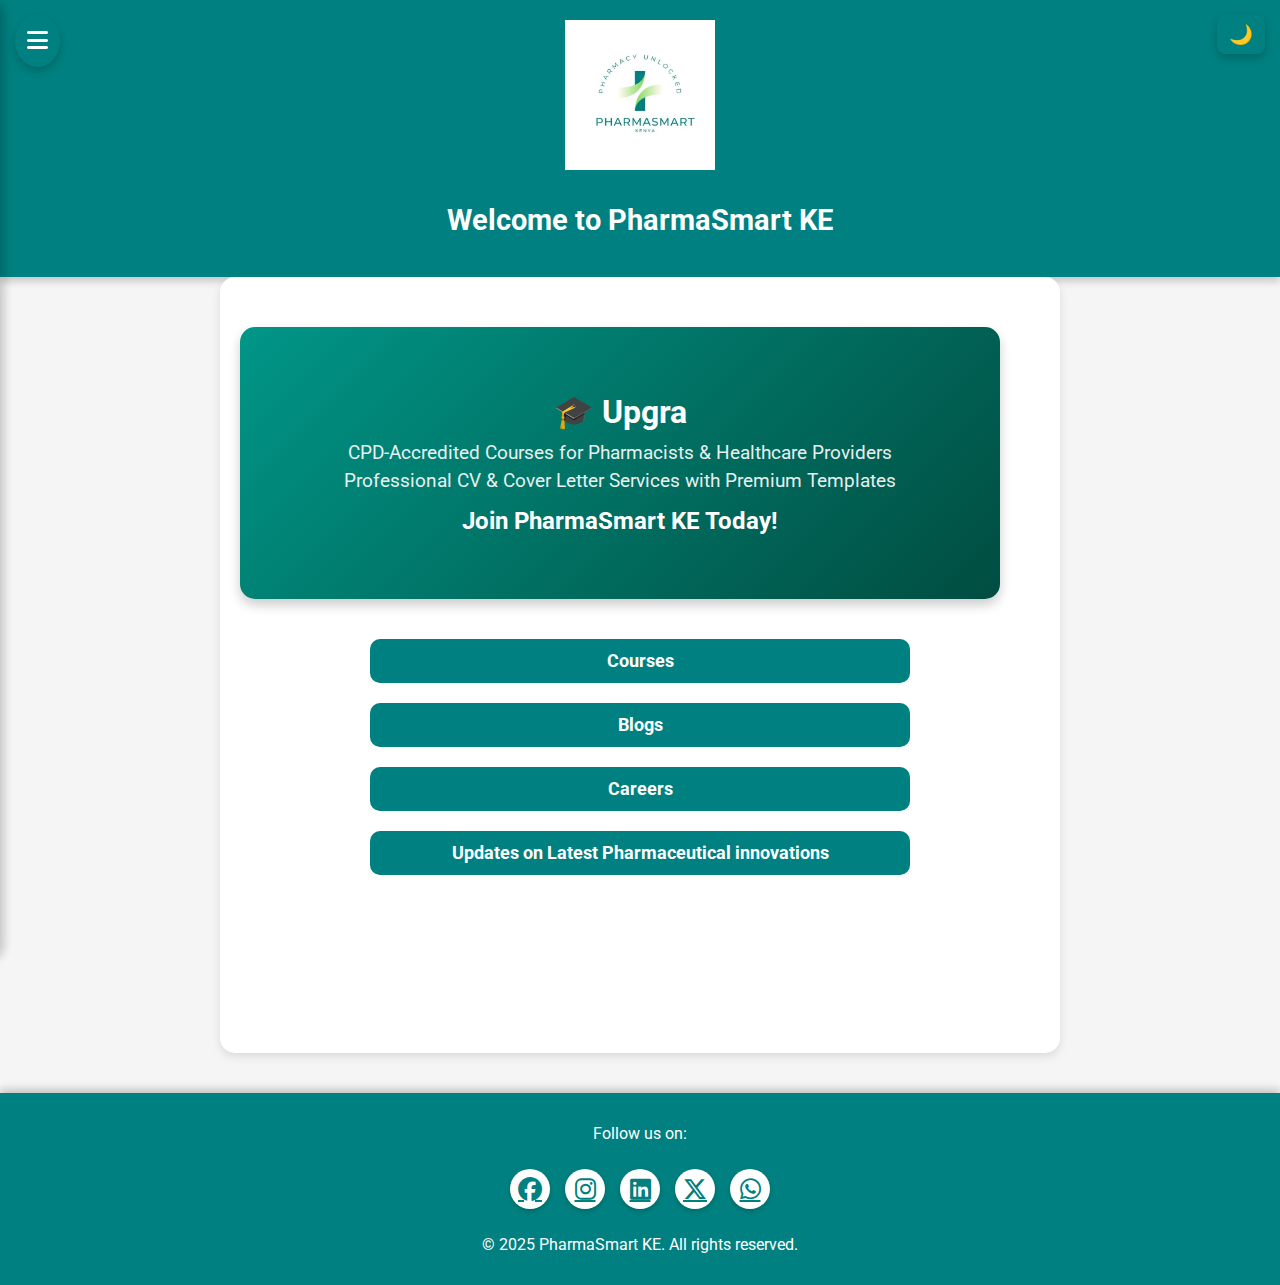
==== commit a342661d: "Update index.html" ====
--- a/index.html
+++ b/index.html
@@ -38,8 +38,8 @@
        <section class="intro-section fade-in">
 
 <h2 id="typing-text"></h2>
-        <p>📚 CPD-Accredited Courses for Pharmacists & Healthcare Providers</p>
-        <p>📝 Professional CV & Cover Letter Services with Premium Templates</p>
+        <p> CPD-Accredited Courses for Pharmacists & Healthcare Providers</p>
+        <p> Professional CV & Cover Letter Services with Premium Templates</p>
         <h3>Join PharmaSmart KE Today!</h3>
     </section>
 
